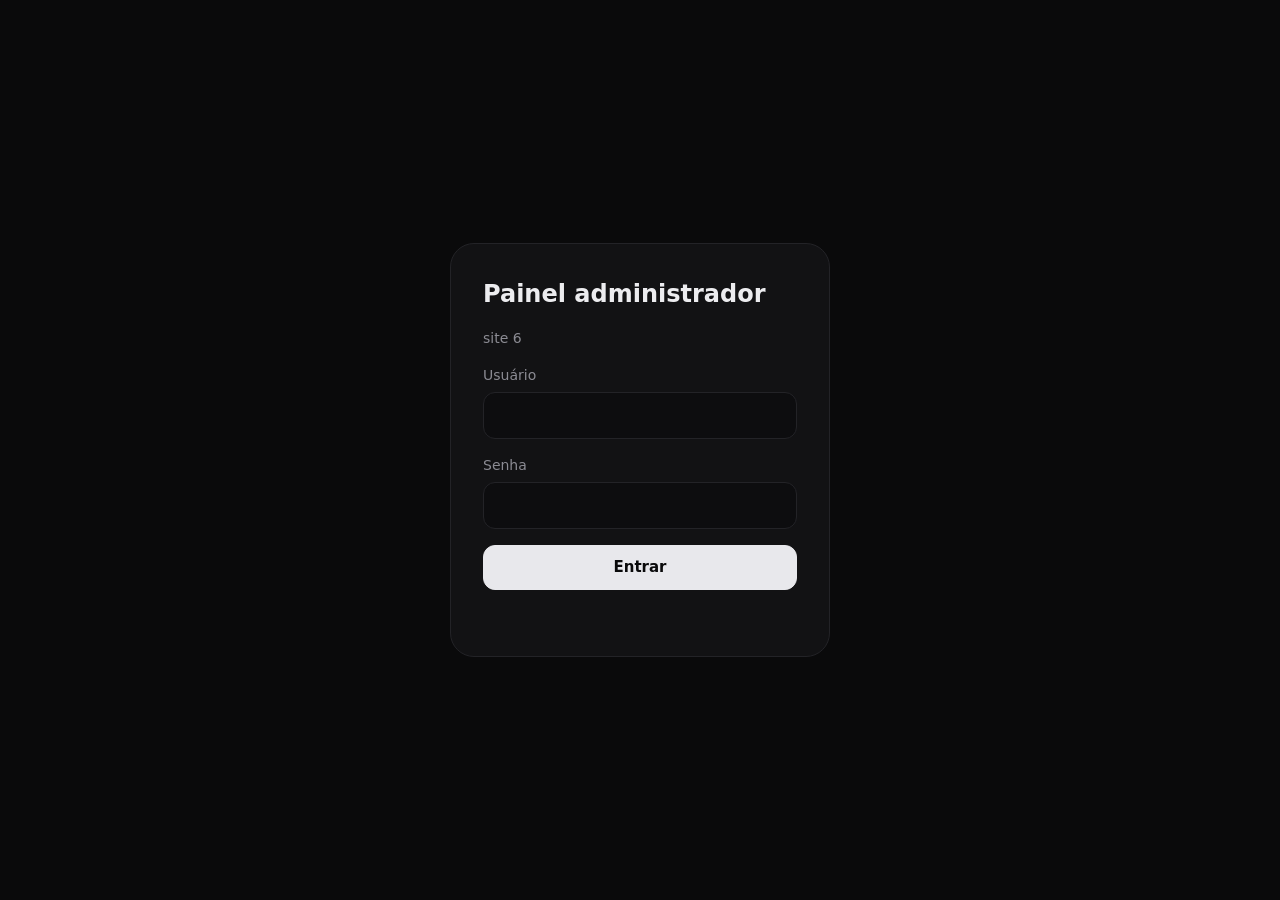
==== static/admin.html @ 6e7ab212 "painel /admin: clientes e prompts da IA editáveis sem deploy (login único)" ====
<!doctype html>
<html lang="pt-BR">
<head>
<meta charset="utf-8">
<meta name="viewport" content="width=device-width,initial-scale=1">
<meta name="robots" content="noindex">
<title>Admin</title>
<style>
:root{--bg:#0a0a0b;--card:#121214;--bd:#232327;--fg:#ececef;--mut:#8b8b93;--ac:#e8e8ec;--ok:#4ade80;--err:#f87171}
*{box-sizing:border-box;margin:0}
body{background:var(--bg);color:var(--fg);font:15px/1.5 Inter,system-ui,-apple-system,Segoe UI,sans-serif;min-height:100vh}
button,input,textarea{font:inherit;color:inherit}
.btn{border:1px solid var(--bd);background:#1a1a1d;border-radius:12px;padding:10px 16px;cursor:pointer;transition:.2s}
.btn:hover{background:#232327}.btn.pri{background:var(--ac);color:#0a0a0b;border-color:var(--ac);font-weight:600}.btn.pri:hover{opacity:.9}
.btn:disabled{opacity:.5;cursor:default}
.entrar{min-height:100vh;display:grid;place-items:center;padding:16px}
.caixa{width:min(380px,100%);background:var(--card);border:1px solid var(--bd);border-radius:24px;padding:32px;display:grid;gap:16px}
.caixa h1{font-size:24px}.caixa p{color:var(--mut);font-size:14px}
label{display:grid;gap:6px;font-size:14px;color:var(--mut)}
input{background:#0d0d0f;border:1px solid var(--bd);border-radius:12px;padding:12px}
input:focus,textarea:focus{outline:2px solid #3a3a40;outline-offset:0}
.topo{position:sticky;top:0;z-index:5;background:rgba(10,10,11,.85);backdrop-filter:blur(12px);border-bottom:1px solid var(--bd)}
.topo .in{max-width:1200px;margin:0 auto;padding:12px 24px;display:flex;align-items:center;gap:16px}
.topo b{font-size:16px}.topo .dim{color:var(--mut);font-size:13px}
.abas{display:flex;gap:4px;margin-left:auto;background:var(--card);border:1px solid var(--bd);border-radius:999px;padding:4px}
.abas button{border:0;background:none;padding:6px 14px;border-radius:999px;cursor:pointer;color:var(--mut)}
.abas button[aria-selected=true]{background:#232327;color:var(--fg)}
main{max-width:1200px;margin:0 auto;padding:24px}
.kpis{display:grid;grid-template-columns:repeat(3,1fr);gap:12px;margin-bottom:16px}
.kpi{background:var(--card);border:1px solid var(--bd);border-radius:16px;padding:16px}.kpi small{color:var(--mut)}.kpi b{display:block;font-size:28px}
.lista{background:var(--card);border:1px solid var(--bd);border-radius:16px;overflow:hidden}
.linha{display:grid;grid-template-columns:2fr 1fr 1fr 1fr;gap:12px;padding:12px 16px;border-top:1px solid var(--bd);font-size:14px}
.linha:first-child{border-top:0;color:var(--mut);font-size:12px;text-transform:uppercase;letter-spacing:.04em}
.pill{display:inline-block;padding:2px 10px;border-radius:999px;font-size:12px;border:1px solid var(--bd)}.pill.on{border-color:#1f5f3a;color:var(--ok)}
.busca{margin-bottom:12px;width:100%}
.ed{display:grid;grid-template-columns:240px 1fr;gap:16px;align-items:start}
.skills{display:grid;gap:6px}.skills button{text-align:left;border:1px solid var(--bd);background:var(--card);border-radius:12px;padding:12px;cursor:pointer}
.skills button[aria-current=true]{border-color:#55555d;background:#1a1a1d}.skills small{display:block;color:var(--mut);font-size:12px}
.painel{background:var(--card);border:1px solid var(--bd);border-radius:16px;padding:16px;display:grid;gap:12px}
.painel .cab{display:flex;gap:8px;align-items:center;flex-wrap:wrap}.painel .cab b{margin-right:auto}
textarea{width:100%;min-height:62vh;background:#0d0d0f;border:1px solid var(--bd);border-radius:12px;padding:16px;font:13.5px/1.6 ui-monospace,SFMono-Regular,Menlo,Consolas,monospace;resize:vertical;tab-size:2}
.hist{display:flex;gap:6px;flex-wrap:wrap;font-size:12px}.hist button{border:1px solid var(--bd);background:none;border-radius:999px;padding:4px 10px;cursor:pointer;color:var(--mut)}
.msg{font-size:13px;color:var(--mut);min-height:18px}.msg.erro{color:var(--err)}.msg.ok{color:var(--ok)}
@media (max-width:760px){.ed{grid-template-columns:1fr}.linha{grid-template-columns:1fr 1fr}.kpis{grid-template-columns:1fr}}
</style>
</head>
<body>
<div class="entrar" id="v-entrar" hidden>
  <form class="caixa" id="f-entrar">
    <h1>Painel administrador</h1><p id="produto-nome"></p>
    <label>Usuário<input id="e-u" autocomplete="username" required></label>
    <label>Senha<input id="e-s" type="password" autocomplete="current-password" required></label>
    <button class="btn pri">Entrar</button><div class="msg" id="e-msg"></div>
  </form>
</div>
<div id="v-painel" hidden>
  <header class="topo"><div class="in"><b id="tit">Admin</b><span class="dim">painel administrador</span>
    <nav class="abas"><button data-aba="clientes" aria-selected="true">Clientes</button><button data-aba="skills">Skills da IA</button></nav>
    <button class="btn" id="sair">Sair</button></div></header>
  <main>
    <section data-p="clientes">
      <div class="kpis" id="kpis"></div>
      <input class="busca" id="busca" placeholder="Buscar por e-mail ou plano">
      <div class="lista" id="clientes"></div>
    </section>
    <section data-p="skills" hidden>
      <div class="ed"><div class="skills" id="skills"></div>
        <div class="painel" id="editor"><p class="msg">Escolha uma skill.</p></div></div>
    </section>
  </main>
</div>
<script>
;(() => {
  const $ = (q) => document.querySelector(q), $$ = (q) => [...document.querySelectorAll(q)]
  const esc = (s) => String(s ?? '').replace(/[&<>"']/g, (c) => ({ '&': '&amp;', '<': '&lt;', '>': '&gt;', '"': '&quot;', "'": '&#39;' })[c])
  const data = (t) => t ? new Date(t * 1000).toLocaleString('pt-BR', { dateStyle: 'short', timeStyle: 'short' }) : '—'
  const produto = location.hostname.split('.')[0].replace(/-/g, ' ')
  document.title = 'Admin · ' + produto; $('#tit').textContent = produto; $('#produto-nome').textContent = produto
  async function api(u, op = {}) {
    const r = await fetch(u, { ...op, headers: { 'Content-Type': 'application/json' } })
    let j = {}; try { j = await r.json() } catch {}
    if (r.status === 401 && !u.endsWith('/entrar')) { mostrar(false); throw new Error('entre de novo') }
    if (!r.ok) throw new Error(typeof j.detail === 'string' ? j.detail : 'Não deu certo.')
    return j
  }
  let CLI = [], ATUAL = null, SUJO = false
  function mostrar(logado) { $('#v-entrar').hidden = logado; $('#v-painel').hidden = !logado; if (logado) clientes() }
  $('#f-entrar').onsubmit = async (e) => { e.preventDefault(); try { await api('/api/admin/entrar', { method: 'POST', body: JSON.stringify({ usuario: $('#e-u').value, senha: $('#e-s').value }) }); mostrar(true) } catch (err) { $('#e-msg').textContent = err.message; $('#e-msg').className = 'msg erro' } }
  $('#sair').onclick = async () => { await api('/api/admin/sair', { method: 'POST' }); mostrar(false) }
  $$('[data-aba]').forEach((b) => (b.onclick = () => { if (SUJO && !confirm('Há alterações não salvas. Sair mesmo assim?')) return
    $$('[data-aba]').forEach((x) => x.setAttribute('aria-selected', String(x === b))); $$('[data-p]').forEach((p) => (p.hidden = p.dataset.p !== b.dataset.aba)); b.dataset.aba === 'skills' ? skills() : clientes() }))
  function desenhar() {
    const q = $('#busca').value.toLowerCase(), l = CLI.filter((c) => !q || JSON.stringify(c).toLowerCase().includes(q))
    $('#clientes').innerHTML = '<div class="linha"><span>Cliente</span><span>Plano</span><span>Ativo até</span><span>Desde</span></div>' + (l.map((c) =>
      `<div class="linha"><span>${esc(c.email)}</span><span><span class="pill ${c.ativo ? 'on' : ''}">${esc(c.plano || 'grátis')}</span></span><span>${data(c.ativo_ate)}</span><span>${data(c.criado)}</span></div>`).join('') || '<div class="linha"><span>Nenhum cliente.</span></div>')
  }
  async function clientes() { const r = await api('/api/admin/resumo'); CLI = r.clientes
    $('#kpis').innerHTML = `<div class="kpi"><small>Clientes</small><b>${r.total}</b></div><div class="kpi"><small>Com plano ativo</small><b>${r.ativos}</b></div><div class="kpi"><small>Grátis</small><b>${r.total - r.ativos}</b></div>`; desenhar() }
  $('#busca').oninput = desenhar
  async function skills() { const { skills } = await api('/api/admin/skills')
    $('#skills').innerHTML = skills.map((s) => `<button data-s="${esc(s.nome)}" aria-current="${s.nome === ATUAL}"><b>${esc(s.nome)}</b><small>${s.por === 'painel' ? 'editada no painel' : 'versão do repositório'} · ${data(s.atualizado)}</small></button>`).join('')
    $$('[data-s]').forEach((b) => (b.onclick = () => { if (SUJO && !confirm('Há alterações não salvas. Trocar mesmo assim?')) return; abrir(b.dataset.s) }))
    if (!ATUAL && skills[0]) abrir(skills[0].nome) }
  async function abrir(nome) { const s = await api('/api/admin/skills/' + encodeURIComponent(nome)); ATUAL = nome; SUJO = false
    $$('[data-s]').forEach((b) => b.setAttribute('aria-current', String(b.dataset.s === nome)))
    $('#editor').innerHTML = `<div class="cab"><b>${esc(nome)}.md</b><button class="btn" id="restaurar">Restaurar do repositório</button><button class="btn pri" id="salvar">Salvar</button></div>
      <textarea id="txt" spellcheck="false"></textarea><div class="msg" id="s-msg">Salvou, a próxima resposta da IA já usa esta versão.</div>
      ${s.historico.length ? `<div class="hist"><span class="msg">Versões anteriores:</span>${s.historico.map((h) => `<button data-h="${h.id}">${data(h.salvo)}</button>`).join('')}</div>` : ''}`
    $('#txt').value = s.conteudo; $('#txt').oninput = () => { SUJO = true; $('#s-msg').textContent = 'Alterações não salvas.'; $('#s-msg').className = 'msg' }
    $('#salvar').onclick = async () => { try { await api('/api/admin/skills/' + encodeURIComponent(nome), { method: 'PUT', body: JSON.stringify({ conteudo: $('#txt').value }) }); SUJO = false; skills(); abrir(nome).then(() => { $('#s-msg').textContent = 'Salvo.'; $('#s-msg').className = 'msg ok' }) } catch (e) { $('#s-msg').textContent = e.message; $('#s-msg').className = 'msg erro' } }
    $('#restaurar').onclick = async () => { if (!confirm('Voltar para a versão do repositório? A atual fica no histórico.')) return; await api(`/api/admin/skills/${encodeURIComponent(nome)}/restaurar`, { method: 'POST' }); SUJO = false; skills(); abrir(nome) }
    $$('[data-h]').forEach((b) => (b.onclick = async () => { const h = await api(`/api/admin/skills/${encodeURIComponent(nome)}/historico/${b.dataset.h}`); if (confirm('Carregar esta versão no editor? (só grava ao clicar em Salvar)')) { $('#txt').value = h.conteudo; SUJO = true; $('#s-msg').textContent = 'Versão antiga carregada. Clique em Salvar para usar.'; $('#s-msg').className = 'msg' } }))
  }
  window.addEventListener('beforeunload', (e) => { if (SUJO) { e.preventDefault(); e.returnValue = '' } })
  fetch('/api/admin/resumo').then((r) => mostrar(r.ok)).catch(() => mostrar(false))
})()
</script>
</body>
</html>
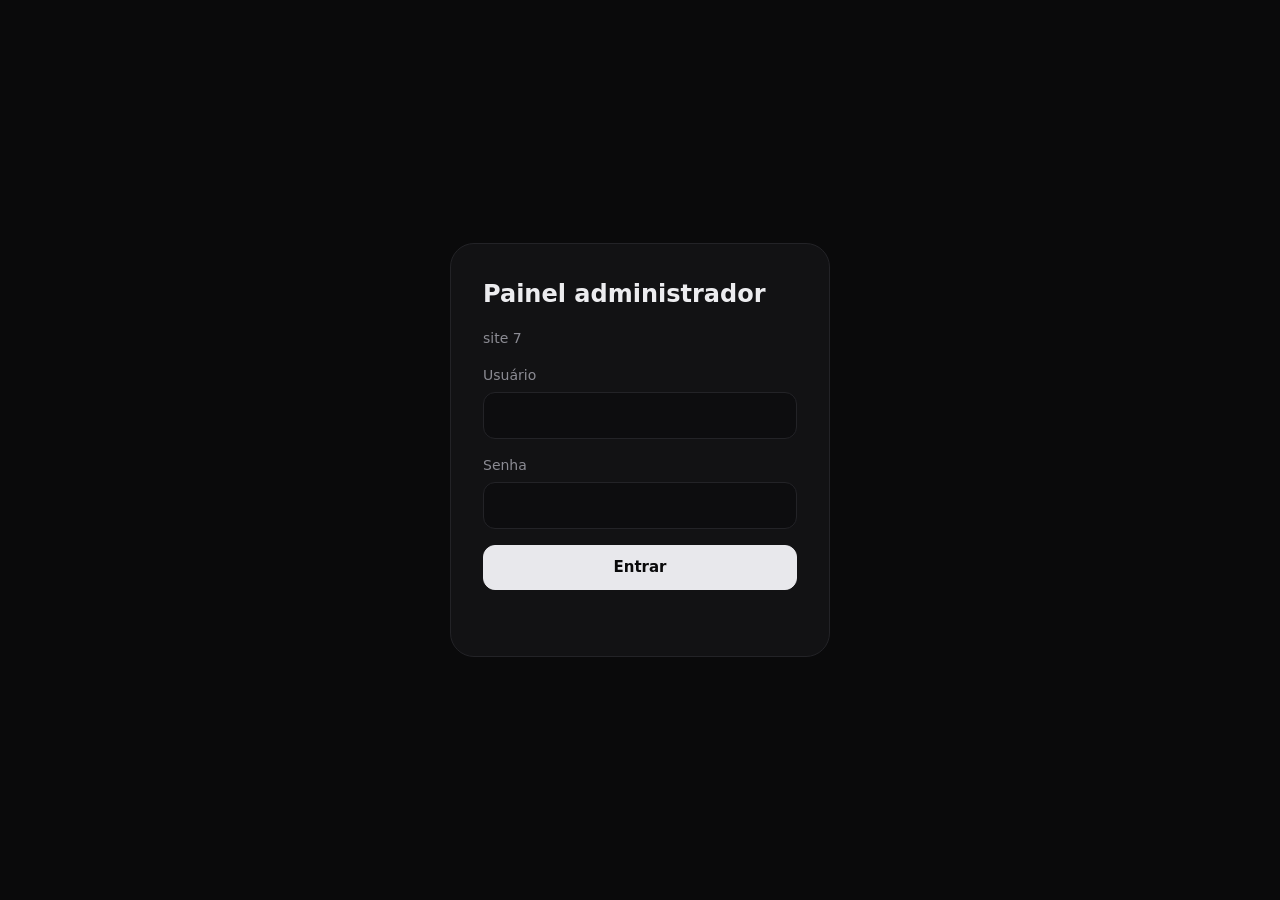
==== commit 169d6b61: "painel: rotas em /api/painel (não colide com rotas de admin antigas)" ====
--- a/static/admin.html
+++ b/static/admin.html
@@ -85,8 +85,8 @@
   }
   let CLI = [], ATUAL = null, SUJO = false
   function mostrar(logado) { $('#v-entrar').hidden = logado; $('#v-painel').hidden = !logado; if (logado) clientes() }
-  $('#f-entrar').onsubmit = async (e) => { e.preventDefault(); try { await api('/api/admin/entrar', { method: 'POST', body: JSON.stringify({ usuario: $('#e-u').value, senha: $('#e-s').value }) }); mostrar(true) } catch (err) { $('#e-msg').textContent = err.message; $('#e-msg').className = 'msg erro' } }
-  $('#sair').onclick = async () => { await api('/api/admin/sair', { method: 'POST' }); mostrar(false) }
+  $('#f-entrar').onsubmit = async (e) => { e.preventDefault(); try { await api('/api/painel/entrar', { method: 'POST', body: JSON.stringify({ usuario: $('#e-u').value, senha: $('#e-s').value }) }); mostrar(true) } catch (err) { $('#e-msg').textContent = err.message; $('#e-msg').className = 'msg erro' } }
+  $('#sair').onclick = async () => { await api('/api/painel/sair', { method: 'POST' }); mostrar(false) }
   $$('[data-aba]').forEach((b) => (b.onclick = () => { if (SUJO && !confirm('Há alterações não salvas. Sair mesmo assim?')) return
     $$('[data-aba]').forEach((x) => x.setAttribute('aria-selected', String(x === b))); $$('[data-p]').forEach((p) => (p.hidden = p.dataset.p !== b.dataset.aba)); b.dataset.aba === 'skills' ? skills() : clientes() }))
   function desenhar() {
@@ -94,25 +94,25 @@
     $('#clientes').innerHTML = '<div class="linha"><span>Cliente</span><span>Plano</span><span>Ativo até</span><span>Desde</span></div>' + (l.map((c) =>
       `<div class="linha"><span>${esc(c.email)}</span><span><span class="pill ${c.ativo ? 'on' : ''}">${esc(c.plano || 'grátis')}</span></span><span>${data(c.ativo_ate)}</span><span>${data(c.criado)}</span></div>`).join('') || '<div class="linha"><span>Nenhum cliente.</span></div>')
   }
-  async function clientes() { const r = await api('/api/admin/resumo'); CLI = r.clientes
+  async function clientes() { const r = await api('/api/painel/resumo'); CLI = r.clientes
     $('#kpis').innerHTML = `<div class="kpi"><small>Clientes</small><b>${r.total}</b></div><div class="kpi"><small>Com plano ativo</small><b>${r.ativos}</b></div><div class="kpi"><small>Grátis</small><b>${r.total - r.ativos}</b></div>`; desenhar() }
   $('#busca').oninput = desenhar
-  async function skills() { const { skills } = await api('/api/admin/skills')
+  async function skills() { const { skills } = await api('/api/painel/skills')
     $('#skills').innerHTML = skills.map((s) => `<button data-s="${esc(s.nome)}" aria-current="${s.nome === ATUAL}"><b>${esc(s.nome)}</b><small>${s.por === 'painel' ? 'editada no painel' : 'versão do repositório'} · ${data(s.atualizado)}</small></button>`).join('')
     $$('[data-s]').forEach((b) => (b.onclick = () => { if (SUJO && !confirm('Há alterações não salvas. Trocar mesmo assim?')) return; abrir(b.dataset.s) }))
     if (!ATUAL && skills[0]) abrir(skills[0].nome) }
-  async function abrir(nome) { const s = await api('/api/admin/skills/' + encodeURIComponent(nome)); ATUAL = nome; SUJO = false
+  async function abrir(nome) { const s = await api('/api/painel/skills/' + encodeURIComponent(nome)); ATUAL = nome; SUJO = false
     $$('[data-s]').forEach((b) => b.setAttribute('aria-current', String(b.dataset.s === nome)))
     $('#editor').innerHTML = `<div class="cab"><b>${esc(nome)}.md</b><button class="btn" id="restaurar">Restaurar do repositório</button><button class="btn pri" id="salvar">Salvar</button></div>
       <textarea id="txt" spellcheck="false"></textarea><div class="msg" id="s-msg">Salvou, a próxima resposta da IA já usa esta versão.</div>
       ${s.historico.length ? `<div class="hist"><span class="msg">Versões anteriores:</span>${s.historico.map((h) => `<button data-h="${h.id}">${data(h.salvo)}</button>`).join('')}</div>` : ''}`
     $('#txt').value = s.conteudo; $('#txt').oninput = () => { SUJO = true; $('#s-msg').textContent = 'Alterações não salvas.'; $('#s-msg').className = 'msg' }
-    $('#salvar').onclick = async () => { try { await api('/api/admin/skills/' + encodeURIComponent(nome), { method: 'PUT', body: JSON.stringify({ conteudo: $('#txt').value }) }); SUJO = false; skills(); abrir(nome).then(() => { $('#s-msg').textContent = 'Salvo.'; $('#s-msg').className = 'msg ok' }) } catch (e) { $('#s-msg').textContent = e.message; $('#s-msg').className = 'msg erro' } }
-    $('#restaurar').onclick = async () => { if (!confirm('Voltar para a versão do repositório? A atual fica no histórico.')) return; await api(`/api/admin/skills/${encodeURIComponent(nome)}/restaurar`, { method: 'POST' }); SUJO = false; skills(); abrir(nome) }
-    $$('[data-h]').forEach((b) => (b.onclick = async () => { const h = await api(`/api/admin/skills/${encodeURIComponent(nome)}/historico/${b.dataset.h}`); if (confirm('Carregar esta versão no editor? (só grava ao clicar em Salvar)')) { $('#txt').value = h.conteudo; SUJO = true; $('#s-msg').textContent = 'Versão antiga carregada. Clique em Salvar para usar.'; $('#s-msg').className = 'msg' } }))
+    $('#salvar').onclick = async () => { try { await api('/api/painel/skills/' + encodeURIComponent(nome), { method: 'PUT', body: JSON.stringify({ conteudo: $('#txt').value }) }); SUJO = false; skills(); abrir(nome).then(() => { $('#s-msg').textContent = 'Salvo.'; $('#s-msg').className = 'msg ok' }) } catch (e) { $('#s-msg').textContent = e.message; $('#s-msg').className = 'msg erro' } }
+    $('#restaurar').onclick = async () => { if (!confirm('Voltar para a versão do repositório? A atual fica no histórico.')) return; await api(`/api/painel/skills/${encodeURIComponent(nome)}/restaurar`, { method: 'POST' }); SUJO = false; skills(); abrir(nome) }
+    $$('[data-h]').forEach((b) => (b.onclick = async () => { const h = await api(`/api/painel/skills/${encodeURIComponent(nome)}/historico/${b.dataset.h}`); if (confirm('Carregar esta versão no editor? (só grava ao clicar em Salvar)')) { $('#txt').value = h.conteudo; SUJO = true; $('#s-msg').textContent = 'Versão antiga carregada. Clique em Salvar para usar.'; $('#s-msg').className = 'msg' } }))
   }
   window.addEventListener('beforeunload', (e) => { if (SUJO) { e.preventDefault(); e.returnValue = '' } })
-  fetch('/api/admin/resumo').then((r) => mostrar(r.ok)).catch(() => mostrar(false))
+  fetch('/api/painel/resumo').then((r) => mostrar(r.ok)).catch(() => mostrar(false))
 })()
 </script>
 </body>
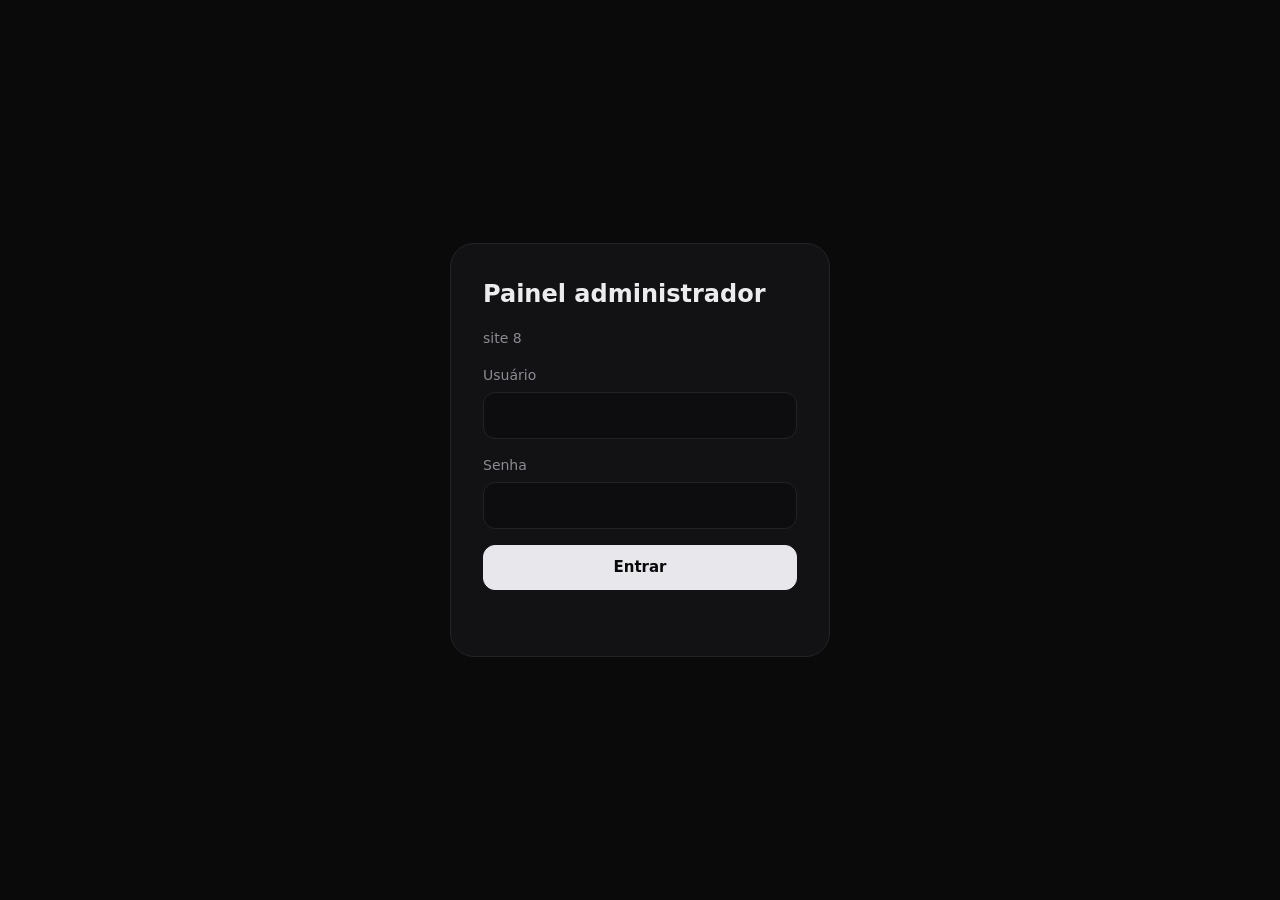
==== commit 613f2095: "Admin padrão: aba Usuários (listar, trocar plano, dar dias, apagar; QA protegido)" ====
--- a/static/admin.html
+++ b/static/admin.html
@@ -115,5 +115,6 @@
   fetch('/api/painel/resumo').then((r) => mostrar(r.ok)).catch(() => mostrar(false))
 })()
 </script>
+<script src="/s/admin_usuarios.js"></script>
 </body>
 </html>
